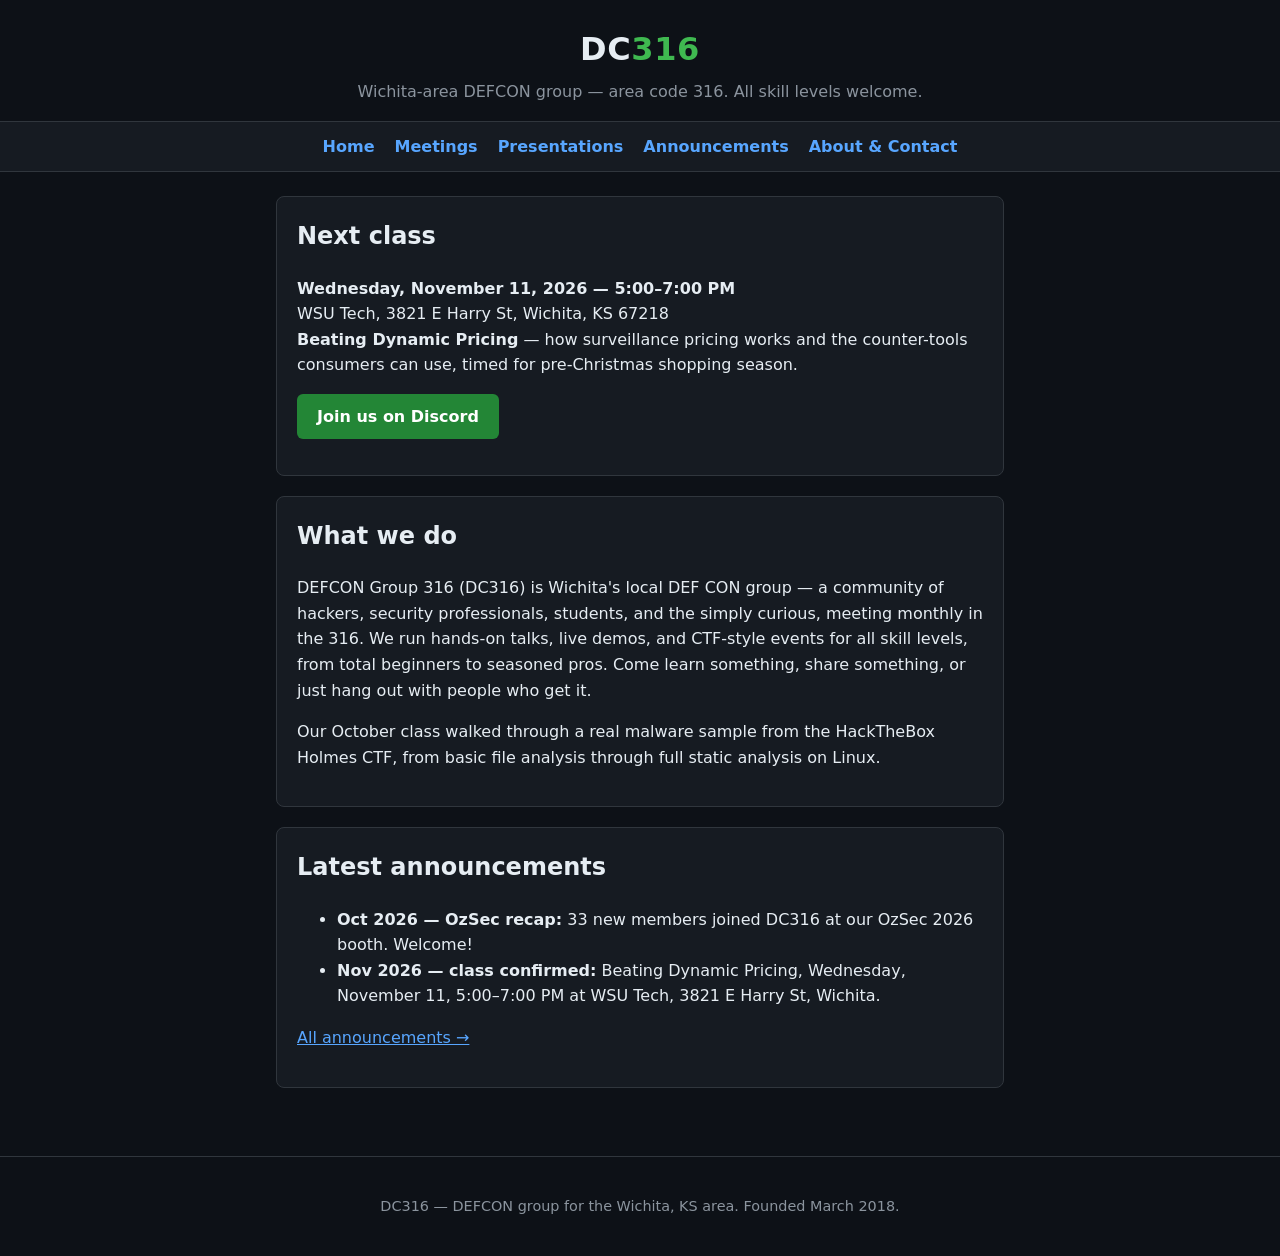
==== index.html @ 57bd9b6b "DC316 site v1" ====
<!DOCTYPE html>
<html lang="en">
<head>
<meta charset="utf-8">
<meta name="viewport" content="width=device-width, initial-scale=1">
<title>DC316 — Wichita-area DEFCON Group</title>
<link rel="stylesheet" href="styles.css">
</head>
<body>
<header>
  <h1>DC<span>316</span></h1>
  <p>Wichita-area DEFCON group &mdash; area code 316. All skill levels welcome.</p>
</header>
<nav>
  <a href="index.html">Home</a>
  <a href="meetings.html">Meetings</a>
  <a href="presentations.html">Presentations</a>
  <a href="announcements.html">Announcements</a>
  <a href="about.html">About &amp; Contact</a>
</nav>
<main>
  <section class="card">
    <h2>Next class</h2>
    <p><strong>Wednesday, November 11, 2026 &mdash; 5:00&ndash;7:00 PM</strong><br>
    WSU Tech, 3821 E Harry St, Wichita, KS 67218<br>
    <strong>Beating Dynamic Pricing</strong> &mdash; how surveillance pricing
    works and the counter-tools consumers can use, timed for pre-Christmas
    shopping season.</p>
    <p><a class="btn" href="https://discord.gg/37ujFxw">Join us on Discord</a></p>
  </section>

  <section class="card">
    <h2>What we do</h2>
    <p>DEFCON Group 316 (DC316) is Wichita's local DEF CON group &mdash; a
    community of hackers, security professionals, students, and the simply
    curious, meeting monthly in the 316. We run hands-on talks, live demos,
    and CTF-style events for all skill levels, from total beginners to
    seasoned pros. Come learn something, share something, or just hang out
    with people who get it.</p>
    <p>Our October class walked through a real malware sample from the
    HackTheBox Holmes CTF, from basic file analysis through full static
    analysis on Linux.</p>
  </section>

  <section class="card">
    <h2>Latest announcements</h2>
    <ul>
      <li><strong>Oct 2026 &mdash; OzSec recap:</strong> 33 new members joined DC316
      at our OzSec 2026 booth. Welcome!</li>
      <li><strong>Nov 2026 &mdash; class confirmed:</strong> Beating Dynamic
      Pricing, Wednesday, November 11, 5:00&ndash;7:00 PM at WSU Tech,
      3821 E Harry St, Wichita.</li>
    </ul>
    <p><a href="announcements.html">All announcements &rarr;</a></p>
  </section>
</main>
<footer>
  <p>DC316 &mdash; DEFCON group for the Wichita, KS area. Founded March 2018.</p>
</footer>
</body>
</html>
---- styles.css ----
/* DC316 site stylesheet — plain CSS, no frameworks, no build step.
   Edit colors/fonts here and every page picks them up. */
:root {
  --bg: #0d1117;
  --panel: #161b22;
  --border: #30363d;
  --text: #e6edf3;
  --muted: #8b949e;
  --accent: #3fb950;
  --accent-dim: #238636;
  --link: #58a6ff;
}
* { box-sizing: border-box; }
body {
  margin: 0;
  background: var(--bg);
  color: var(--text);
  font-family: system-ui, -apple-system, "Segoe UI", Roboto, sans-serif;
  line-height: 1.6;
}
a { color: var(--link); }
header {
  border-bottom: 1px solid var(--border);
  padding: 1.5rem 1rem 1rem;
  text-align: center;
}
header h1 { margin: 0; font-size: 2rem; letter-spacing: 0.02em; }
header h1 span { color: var(--accent); }
header p { color: var(--muted); margin: 0.25rem 0 0; }
nav {
  display: flex;
  gap: 1.25rem;
  justify-content: center;
  flex-wrap: wrap;
  padding: 0.75rem 1rem;
  border-bottom: 1px solid var(--border);
  background: var(--panel);
}
nav a { text-decoration: none; font-weight: 600; }
nav a:hover { text-decoration: underline; }
main { max-width: 760px; margin: 0 auto; padding: 1.5rem 1rem 3rem; }
.card {
  background: var(--panel);
  border: 1px solid var(--border);
  border-radius: 8px;
  padding: 1.25rem;
  margin-bottom: 1.25rem;
}
.card h2, .card h3 { margin-top: 0; }
.btn {
  display: inline-block;
  background: var(--accent-dim);
  color: #fff;
  font-weight: 700;
  text-decoration: none;
  padding: 0.6rem 1.25rem;
  border-radius: 6px;
}
.btn:hover { background: var(--accent); }
.muted { color: var(--muted); }
footer {
  border-top: 1px solid var(--border);
  text-align: center;
  color: var(--muted);
  font-size: 0.9rem;
  padding: 1.5rem 1rem;
}
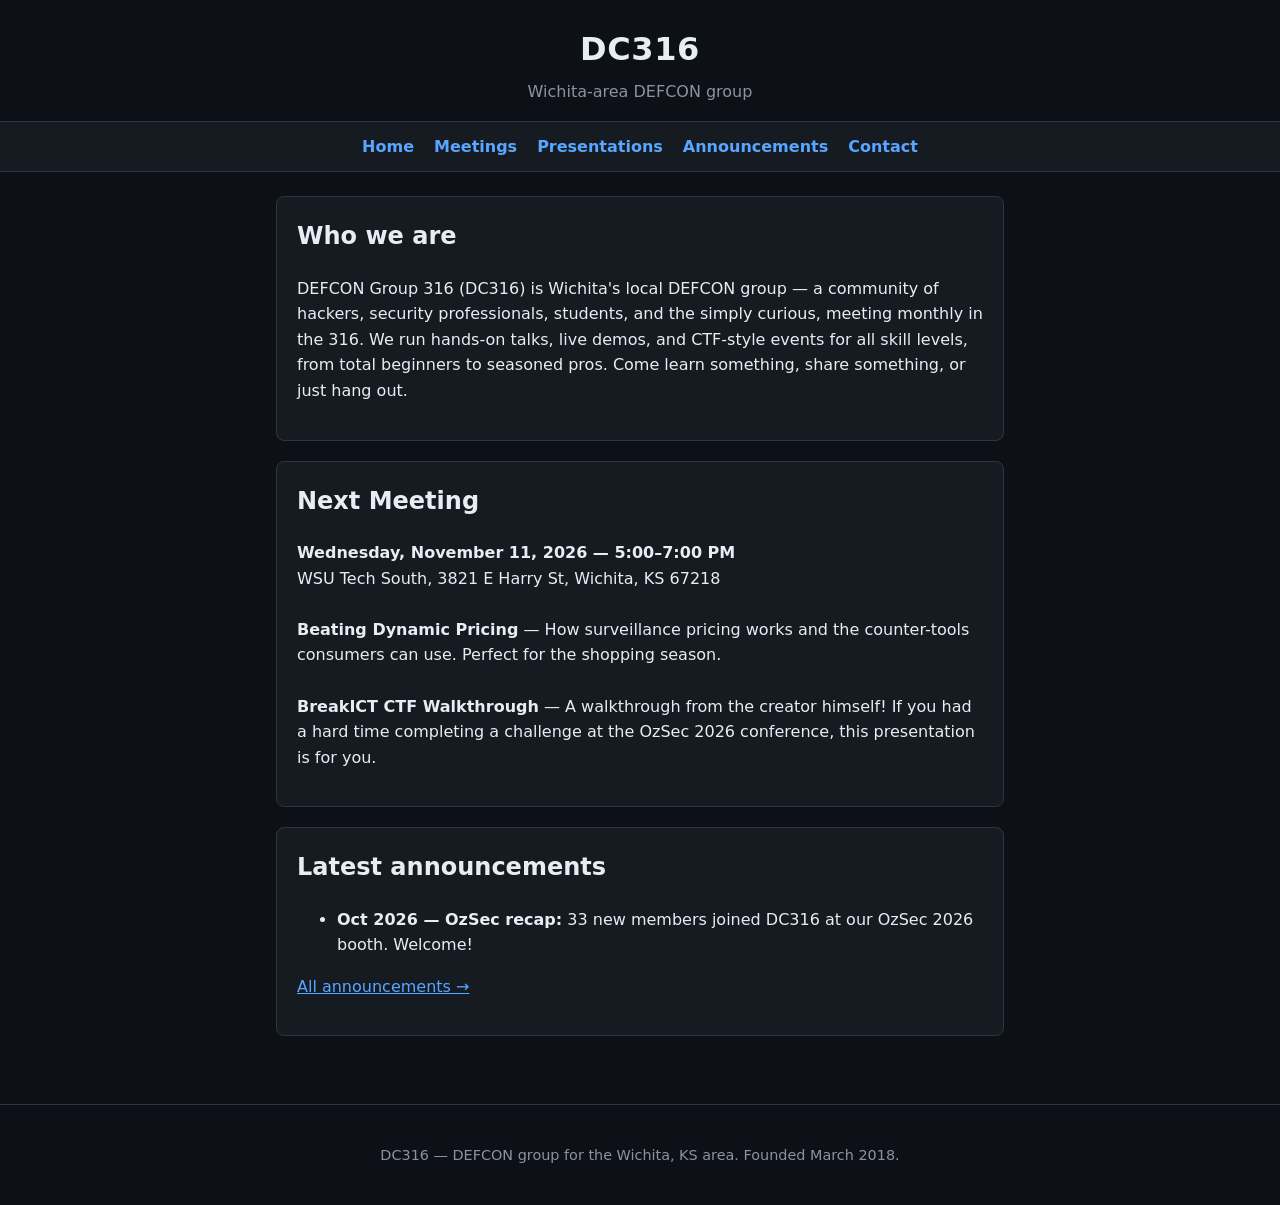
==== commit fad24ca6: "Update index.html" ====
--- a/index.html
+++ b/index.html
@@ -8,38 +8,35 @@
 </head>
 <body>
 <header>
-  <h1>DC<span>316</span></h1>
-  <p>Wichita-area DEFCON group &mdash; area code 316. All skill levels welcome.</p>
+  <h1>DC316</h1>
+  <p>Wichita-area DEFCON group</p>
 </header>
 <nav>
   <a href="index.html">Home</a>
   <a href="meetings.html">Meetings</a>
   <a href="presentations.html">Presentations</a>
   <a href="announcements.html">Announcements</a>
-  <a href="about.html">About &amp; Contact</a>
+  <a href="about.html">Contact</a>
 </nav>
 <main>
   <section class="card">
-    <h2>Next class</h2>
-    <p><strong>Wednesday, November 11, 2026 &mdash; 5:00&ndash;7:00 PM</strong><br>
-    WSU Tech, 3821 E Harry St, Wichita, KS 67218<br>
-    <strong>Beating Dynamic Pricing</strong> &mdash; how surveillance pricing
-    works and the counter-tools consumers can use, timed for pre-Christmas
-    shopping season.</p>
-    <p><a class="btn" href="https://discord.gg/37ujFxw">Join us on Discord</a></p>
+    <h2>Who we are</h2>
+    <p>DEFCON Group 316 (DC316) is Wichita's local DEFCON group &mdash; a
+    community of hackers, security professionals, students, and the simply
+    curious, meeting monthly in the 316. We run hands-on talks, live demos,
+    and CTF-style events for all skill levels, from total beginners to
+    seasoned pros. Come learn something, share something, or just hang out.</p>
   </section>
 
   <section class="card">
-    <h2>What we do</h2>
-    <p>DEFCON Group 316 (DC316) is Wichita's local DEF CON group &mdash; a
-    community of hackers, security professionals, students, and the simply
-    curious, meeting monthly in the 316. We run hands-on talks, live demos,
-    and CTF-style events for all skill levels, from total beginners to
-    seasoned pros. Come learn something, share something, or just hang out
-    with people who get it.</p>
-    <p>Our October class walked through a real malware sample from the
-    HackTheBox Holmes CTF, from basic file analysis through full static
-    analysis on Linux.</p>
+    <h2>Next Meeting</h2>
+    <p><strong>Wednesday, November 11, 2026 &mdash; 5:00&ndash;7:00 PM</strong><br>
+    WSU Tech South, 3821 E Harry St, Wichita, KS 67218<br><br>
+    <strong>Beating Dynamic Pricing</strong> &mdash; How surveillance pricing
+    works and the counter-tools consumers can use. Perfect for the shopping season.<br><br>
+    <strong>BreakICT CTF Walkthrough</strong> &mdash; A walkthrough from the creator himself!
+    If you had a hard time completing a challenge at the OzSec 2026 conference, this 
+    presentation is for you.</p>
   </section>
 
   <section class="card">
@@ -47,9 +44,6 @@
     <ul>
       <li><strong>Oct 2026 &mdash; OzSec recap:</strong> 33 new members joined DC316
       at our OzSec 2026 booth. Welcome!</li>
-      <li><strong>Nov 2026 &mdash; class confirmed:</strong> Beating Dynamic
-      Pricing, Wednesday, November 11, 5:00&ndash;7:00 PM at WSU Tech,
-      3821 E Harry St, Wichita.</li>
     </ul>
     <p><a href="announcements.html">All announcements &rarr;</a></p>
   </section>
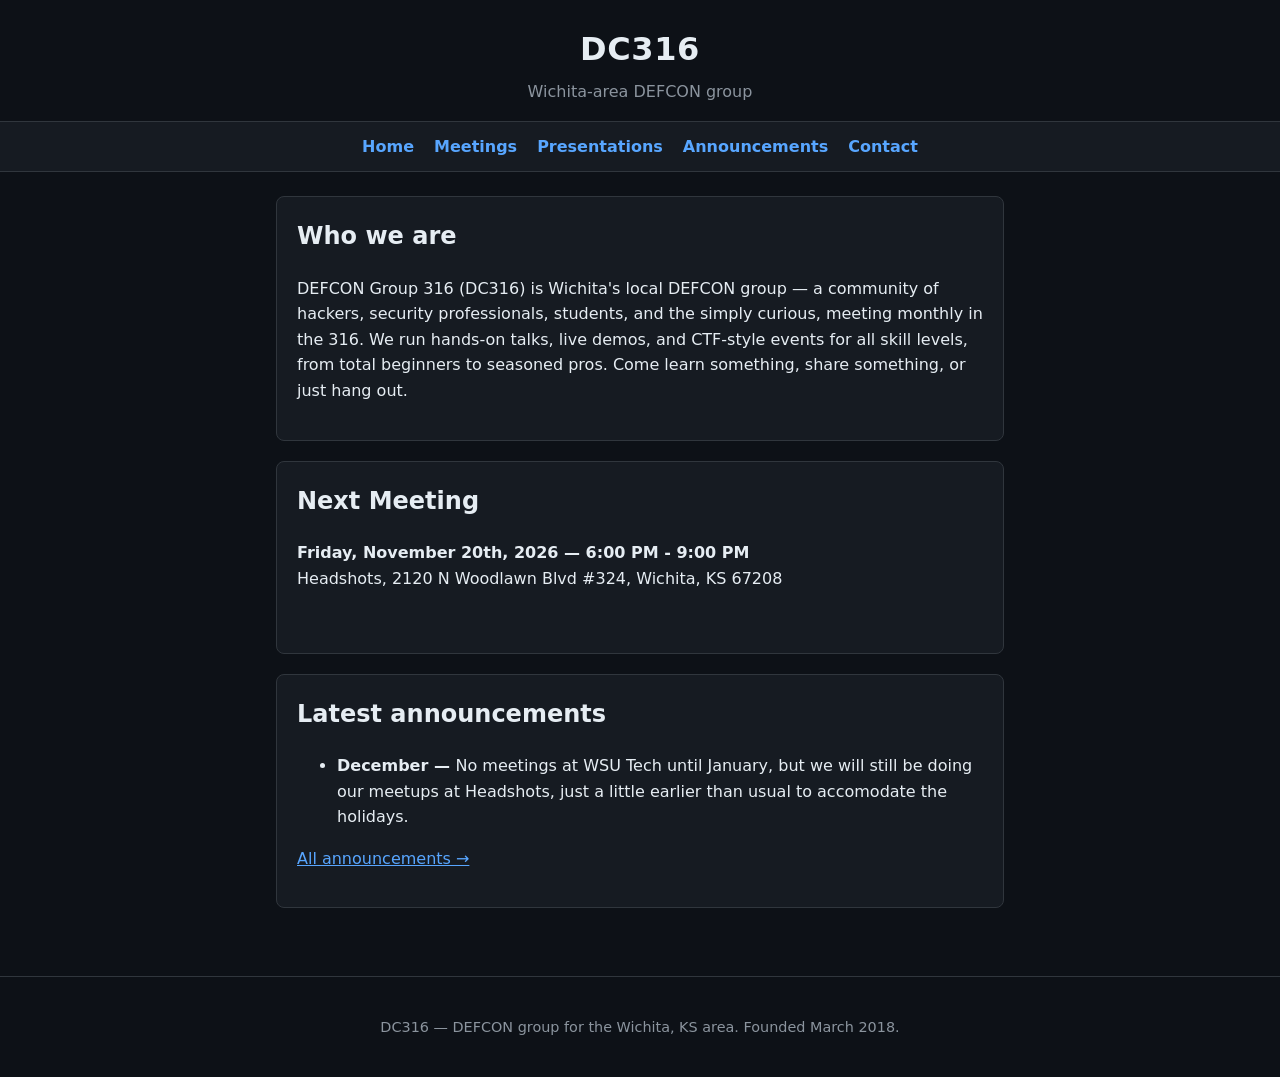
==== commit f879ae89: "Updated announcements, index, meetings, presentations pages and uploaded dynamic pricing deck" ====
--- a/index.html
+++ b/index.html
@@ -4,6 +4,7 @@
 <meta charset="utf-8">
 <meta name="viewport" content="width=device-width, initial-scale=1">
 <title>DC316 — Wichita-area DEFCON Group</title>
+<!--What is this? aHR0cHM6Ly9jdGYuYnJlYWtpY3Qub3JnLw==-->
 <link rel="stylesheet" href="styles.css">
 </head>
 <body>
@@ -30,20 +31,16 @@
 
   <section class="card">
     <h2>Next Meeting</h2>
-    <p><strong>Wednesday, November 11, 2026 &mdash; 5:00&ndash;7:00 PM</strong><br>
-    WSU Tech South, 3821 E Harry St, Wichita, KS 67218<br><br>
-    <strong>Beating Dynamic Pricing</strong> &mdash; How surveillance pricing
-    works and the counter-tools consumers can use. Perfect for the shopping season.<br><br>
-    <strong>BreakICT CTF Walkthrough</strong> &mdash; A walkthrough from the creator himself!
-    If you had a hard time completing a challenge at the OzSec 2026 conference, this 
-    presentation is for you.</p>
+    <p><strong>Friday, November 20th, 2026 &mdash; 6:00 PM - 9:00 PM</strong><br>
+    Headshots, 2120 N Woodlawn Blvd #324, Wichita, KS 67208<br><br>
+    </p>
   </section>
 
   <section class="card">
     <h2>Latest announcements</h2>
     <ul>
-      <li><strong>Oct 2026 &mdash; OzSec recap:</strong> 33 new members joined DC316
-      at our OzSec 2026 booth. Welcome!</li>
+      <li><strong>December &mdash; </strong> No meetings at WSU Tech until January, but we will still be 
+      doing our meetups at Headshots, just a little earlier than usual to accomodate the holidays.</li>
     </ul>
     <p><a href="announcements.html">All announcements &rarr;</a></p>
   </section>
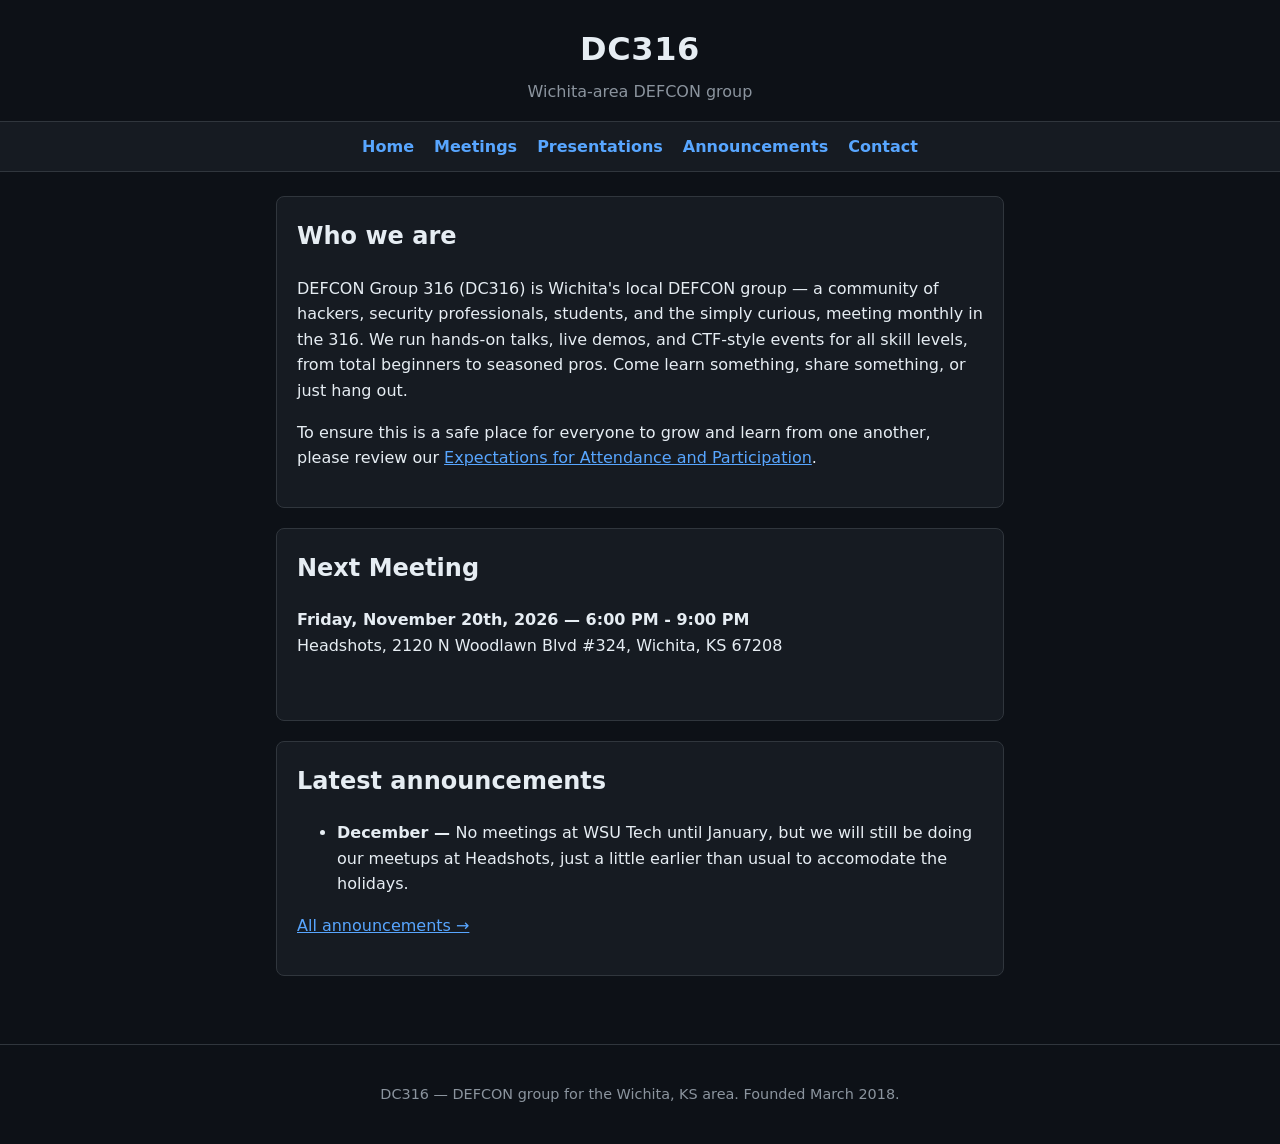
==== commit c93bab11: "Updated index.html to include expectations.pdf" ====
--- a/index.html
+++ b/index.html
@@ -27,6 +27,10 @@
     curious, meeting monthly in the 316. We run hands-on talks, live demos,
     and CTF-style events for all skill levels, from total beginners to
     seasoned pros. Come learn something, share something, or just hang out.</p>
+    <p>To ensure this is a safe place for everyone to grow and learn from 
+      one another, please review our <a href="expectations.pdf"> Expectations 
+      for Attendance and Participation</a>.
+    </p>
   </section>
 
   <section class="card">
